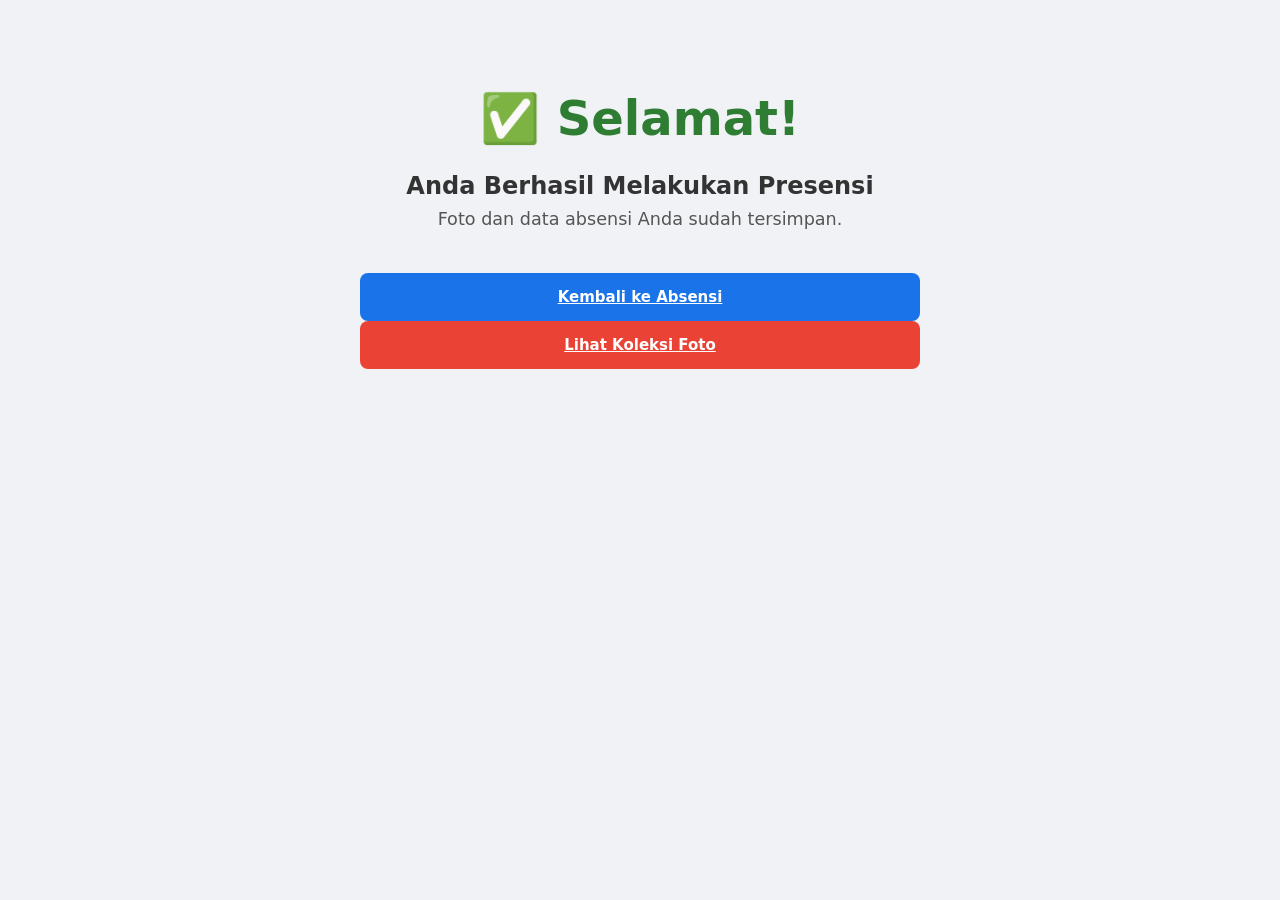
==== selamat.html @ ec9b61e0 "fix: setelah absen sukses redirect ke selamat.html (bukan kolase/index) + buat selamat.html" ====
<!DOCTYPE html>
<html lang="id">
<head>
  <meta charset="UTF-8">
  <meta name="viewport" content="width=device-width, initial-scale=1.0">
  <title>Presensi Berhasil</title>
  <link rel="stylesheet" href="style.css">
</head>
<body>
  <div class="container" style="text-align:center; padding-top: 80px;">
    <h1 style="font-size: 3rem; color: #2e7d32;">✅ Selamat!</h1>
    <h2>Anda Berhasil Melakukan Presensi</h2>
    <p style="font-size: 1.1rem; color: #555;">Foto dan data absensi Anda sudah tersimpan.</p>
    <div style="margin-top: 40px;">
      <a href="index.html" class="btn btn-primary">Kembali ke Absensi</a>
      <a href="kolase.html" class="btn btn-secondary">Lihat Koleksi Foto</a>
    </div>
  </div>
</body>
</html>
---- style.css ----
* {
    margin: 0;
    padding: 0;
    box-sizing: border-box;
}

body {
    font-family: 'Segoe UI', system-ui, sans-serif;
    background: #f0f2f5;
    color: #333;
    line-height: 1.6;
    min-height: 100vh;
}

.container {
    max-width: 600px;
    margin: 0 auto;
    padding: 20px;
}

h1 {
    text-align: center;
    color: #1a73e8;
    margin-bottom: 10px;
}

.subtitle {
    text-align: center;
    color: #5f6368;
    font-size: 0.9em;
    margin-bottom: 20px;
}

.card {
    display: none;
}

.card.active {
    display: block;
}

.card h2 {
    margin-bottom: 20px;
    color: #202124;
}

.form-group {
    margin-bottom: 16px;
}

.form-group label {
    display: block;
    margin-bottom: 6px;
    font-weight: 600;
    font-size: 0.95em;
    color: #5f6368;
}

.form-group input[type="text"],
.form-group input[type="number"] {
    width: 100%;
    padding: 12px 14px;
    border: 1px solid #dadce0;
    border-radius: 8px;
    font-size: 15px;
    transition: border-color 0.2s;
    background: #fff;
}

.form-group input:focus {
    outline: none;
    border-color: #1a73e8;
    box-shadow: 0 0 0 3px rgba(26, 115, 232, 0.1);
}

.photo-upload-area {
    position: relative;
    overflow: hidden;
    border: 2px dashed #dadce0;
    border-radius: 8px;
    padding: 10px;
    cursor: pointer;
    transition: border-color 0.2s;
}

.photo-upload-area:hover {
    border-color: #1a73e8;
}

.photo-upload-area input[type="file"] {
    position: absolute;
    opacity: 0;
    width: 100%;
    height: 100%;
    cursor: pointer;
}

.photo-preview {
    max-width: 100%;
    max-height: 200px;
    object-fit: cover;
    border-radius: 6px;
    display: block;
}

.photo-preview.hidden {
    display: none;
}

.hint {
    font-size: 0.8em;
    color: #9aa0a6;
    margin-top: 6px;
}

.btn {
    display: inline-block;
    width: 100%;
    padding: 12px 20px;
    border: none;
    border-radius: 8px;
    font-size: 15px;
    font-weight: 600;
    cursor: pointer;
    transition: background 0.2s, transform 0.1s;
}

.btn-primary {
    background: #1a73e8;
    color: #fff;
}

.btn-primary:hover {
    background: #1557b0;
}

.btn-primary:active {
    transform: scale(0.98);
}

.btn-secondary {
    background: #ea4335;
    color: #fff;
}

.btn-secondary:hover {
    background: #d33e2c;
}

.btn:disabled {
    opacity: 0.6;
    cursor: not-allowed;
}

#messageArea {
    margin-top: 16px;
    min-height: 24px;
}

.success {
    background: #e6f4ea;
    color: #137333;
    padding: 10px 14px;
    border-radius: 8px;
    font-weight: 500;
}

.error {
    background: #fce8e6;
    color: #c5221f;
    padding: 10px 14px;
    border-radius: 8px;
    font-weight: 500;
}

#collageGrid {
    margin-top: 20px;
    display: grid;
    grid-template-columns: repeat(auto-fill, minmax(150px, 1fr));
    gap: 10px;
}

.photo-item {
    position: relative;
    border-radius: 8px;
    overflow: hidden;
    aspect-ratio: 1;
    background: #eee;
    box-shadow: 0 1px 4px rgba(0, 0, 0, 0.1);
}

.photo-item img {
    width: 100%;
    height: 100%;
    object-fit: cover;
    display: block;
}

.photo-date {
    font-size: 0.75em;
    color: #5f6368;
    text-align: center;
    padding: 4px;
    background: rgba(255, 255, 255, 0.85);
}

#collageMessage {
    margin-top: 16px;
    min-height: 24px;
}

.navbar {
    display: flex;
    justify-content: center;
    gap: 8px;
    margin-bottom: 16px;
}

.navbar .btn {
    width: auto;
    min-width: 160px;
    padding: 10px 18px;
}

@media (max-width: 480px) {
    .navbar .btn {
        min-width: 120px;
        padding: 8px 12px;
    }

    .container {
        padding: 12px;
    }

    h1 {
        font-size: 1.3em;
    }
}
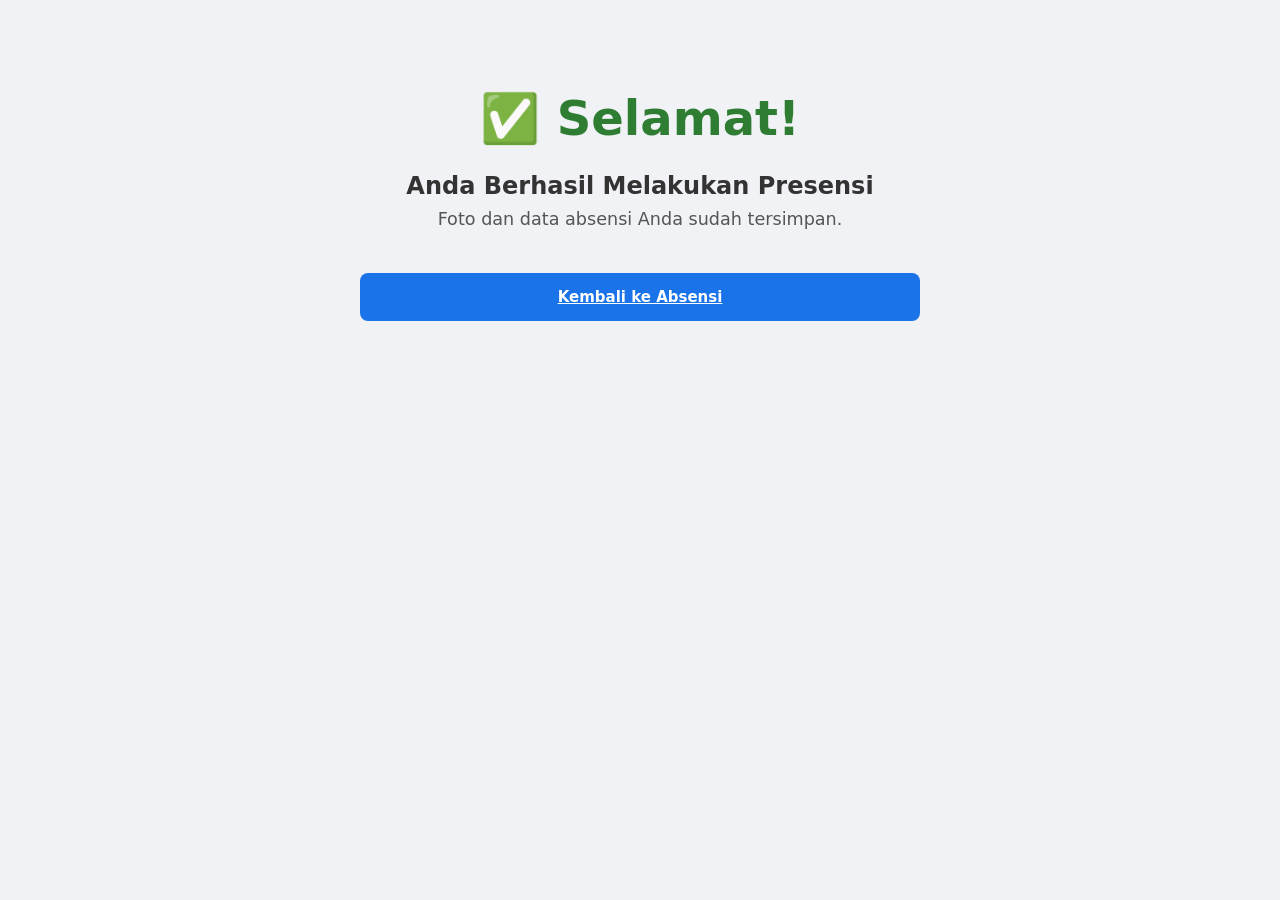
==== commit b0cfbc9a: "Remove link to 'Lihat Koleksi Foto' from selamat.html" ====
--- a/selamat.html
+++ b/selamat.html
@@ -13,7 +13,6 @@
     <p style="font-size: 1.1rem; color: #555;">Foto dan data absensi Anda sudah tersimpan.</p>
     <div style="margin-top: 40px;">
       <a href="index.html" class="btn btn-primary">Kembali ke Absensi</a>
-      <a href="kolase.html" class="btn btn-secondary">Lihat Koleksi Foto</a>
     </div>
   </div>
 </body>
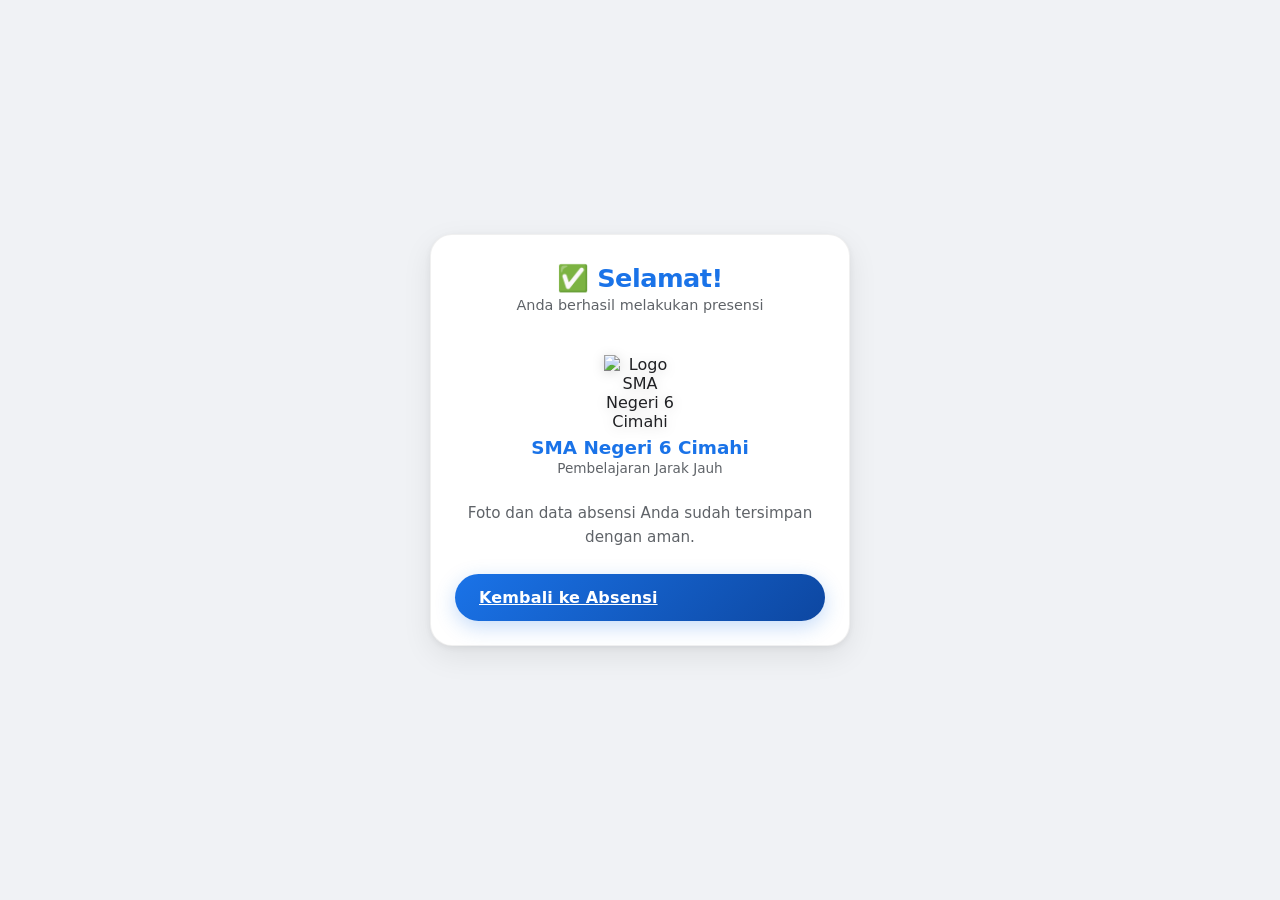
==== commit 634e13a1: "feat: tampilan selamat.html responsif, desain sama dengan index" ====
--- a/selamat.html
+++ b/selamat.html
@@ -7,13 +7,29 @@
   <link rel="stylesheet" href="style.css">
 </head>
 <body>
-  <div class="container" style="text-align:center; padding-top: 80px;">
-    <h1 style="font-size: 3rem; color: #2e7d32;">✅ Selamat!</h1>
-    <h2>Anda Berhasil Melakukan Presensi</h2>
-    <p style="font-size: 1.1rem; color: #555;">Foto dan data absensi Anda sudah tersimpan.</p>
-    <div style="margin-top: 40px;">
+  <main class="hero">
+    <div class="card">
+      <header class="card-header">
+        <h1>✅ Selamat!</h1>
+        <p class="subtitle">Anda berhasil melakukan presensi</p>
+      </header>
+
+      <div class="form-group" style="text-align:center; padding: 12px 0 8px;">
+        <img src="https://upload.wikimedia.org/wikipedia/id/c/c6/Logo_SMA_Negeri_6_CMH.png"
+             alt="Logo SMA Negeri 6 Cimahi"
+             class="logo"
+             width="72" height="72"
+             loading="eager" />
+        <h2 style="font-size:1.15rem; font-weight:700; color:#1a73e8; margin-top:4px;">SMA Negeri 6 Cimahi</h2>
+        <p style="font-size:0.85rem; color:var(--text-secondary); margin-top:2px;">Pembelajaran Jarak Jauh</p>
+      </div>
+
+      <p style="text-align:center; color:var(--text-secondary); font-size:0.95rem; margin: 6px 0 24px; line-height:1.55;">
+        Foto dan data absensi Anda sudah tersimpan dengan aman.
+      </p>
+
       <a href="index.html" class="btn btn-primary">Kembali ke Absensi</a>
     </div>
-  </div>
+  </main>
 </body>
 </html>
--- a/style.css
+++ b/style.css
@@ -1,238 +1,200 @@
-* {
-    margin: 0;
-    padding: 0;
-    box-sizing: border-box;
-}
+/* ============================================
+   Absensi PJJ — Light Clean Responsive
+   ============================================ */
+:root {
+  --surface:   #ffffff;
+  --primary:   #1a73e8;
+  --primary-deep: #0d47a1;
+  --primary-soft: rgba(26, 115, 232, 0.12);
+  --text:      #202124;
+  --text-secondary: #5f6368;
+  --bg:        #f0f2f5;
+  --shadow-card: 0 10px 30px rgba(0,0,0,0.08), 0 2px 6px rgba(0,0,0,0.06);
+  --shadow-btn:  0 6px 20px rgba(26,115,232,0.25);
+  --radius: 22px;
+  --radius-sm: 14px;
+  --font: 'Segoe UI', system-ui, -apple-system, sans-serif;
+}
+
+* { margin: 0; padding: 0; box-sizing: border-box; }
+
+html { scroll-behavior: smooth; }
 
 body {
-    font-family: 'Segoe UI', system-ui, sans-serif;
-    background: #f0f2f5;
-    color: #333;
-    line-height: 1.6;
-    min-height: 100vh;
-}
-
-.container {
-    max-width: 600px;
-    margin: 0 auto;
-    padding: 20px;
-}
-
-h1 {
-    text-align: center;
-    color: #1a73e8;
-    margin-bottom: 10px;
+  font-family: var(--font);
+  min-height: 100vh;
+  display: flex;
+  align-items: center;
+  justify-content: center;
+  padding: 20px 16px 40px;
+  background: var(--bg);
+  color: var(--text);
+  -webkit-font-smoothing: antialiased;
+}
+
+.hero {
+  width: 100%;
+  max-width: 420px;
+  position: relative;
+  z-index: 1;
+}
+
+.card {
+  background: var(--surface);
+  border: 1px solid rgba(0,0,0,0.06);
+  border-radius: var(--radius);
+  box-shadow: var(--shadow-card);
+  padding: 28px 24px 24px;
+  animation: fadeUp 0.55s ease-out;
+}
+
+@keyframes fadeUp {
+  from { opacity: 0; transform: translateY(20px) scale(0.98); }
+  to   { opacity: 1; transform: translateY(0) scale(1); }
+}
+
+/* ---- Header / Logo ---- */
+.card-header {
+  text-align: center;
+  padding-bottom: 8px;
+}
+
+.logo {
+  width: 72px; height: 72px;
+  object-fit: contain;
+  display: block;
+  margin: 0 auto 10px;
+  filter: drop-shadow(0 2px 6px rgba(0,0,0,0.15));
+}
+
+.card-header h1 {
+  font-size: 1.6rem;
+  font-weight: 800;
+  letter-spacing: -0.02em;
+  color: #1a73e8;
+  margin-bottom: 4px;
+  text-align: center;
 }
 
 .subtitle {
-    text-align: center;
-    color: #5f6368;
-    font-size: 0.9em;
-    margin-bottom: 20px;
-}
-
-.card {
-    display: none;
-}
-
-.card.active {
-    display: block;
-}
-
-.card h2 {
-    margin-bottom: 20px;
-    color: #202124;
-}
-
-.form-group {
-    margin-bottom: 16px;
-}
+  font-size: 0.9rem;
+  color: var(--text-secondary);
+  text-align: center;
+  font-weight: 500;
+  margin-bottom: 22px;
+}
+
+/* ---- Form ---- */
+.form-group { margin-bottom: 18px; }
 
 .form-group label {
-    display: block;
-    margin-bottom: 6px;
-    font-weight: 600;
-    font-size: 0.95em;
-    color: #5f6368;
-}
-
-.form-group input[type="text"],
-.form-group input[type="number"] {
-    width: 100%;
-    padding: 12px 14px;
-    border: 1px solid #dadce0;
-    border-radius: 8px;
-    font-size: 15px;
-    transition: border-color 0.2s;
-    background: #fff;
-}
-
-.form-group input:focus {
-    outline: none;
-    border-color: #1a73e8;
-    box-shadow: 0 0 0 3px rgba(26, 115, 232, 0.1);
-}
-
+  display: block;
+  margin-bottom: 6px;
+  font-weight: 700;
+  font-size: 0.82rem;
+  color: var(--text-secondary);
+  letter-spacing: 0.02em;
+}
+
+.form-group input[type="text"] {
+  width: 100%;
+  padding: 14px 16px;
+  border: 1.5px solid #dfe1e5;
+  border-radius: var(--radius-sm);
+  font-size: 1rem;
+  font-family: var(--font);
+  color: var(--text);
+  background: #fff;
+  outline: none;
+  transition: border-color .2s ease, box-shadow .2s ease;
+}
+
+.form-group input[type="text"]:focus {
+  border-color: var(--primary);
+  box-shadow: 0 0 0 3px var(--primary-soft);
+}
+
+/* ---- Photo upload ---- */
 .photo-upload-area {
-    position: relative;
-    overflow: hidden;
-    border: 2px dashed #dadce0;
-    border-radius: 8px;
-    padding: 10px;
-    cursor: pointer;
-    transition: border-color 0.2s;
+  border: 2px dashed #cfd8dc;
+  border-radius: var(--radius-sm);
+  padding: 22px 14px;
+  text-align: center;
+  transition: border-color .22s, background .22s;
+  background: #fafafa;
 }
 
 .photo-upload-area:hover {
-    border-color: #1a73e8;
+  border-color: var(--primary);
+  background: #f5f8ff;
 }
 
 .photo-upload-area input[type="file"] {
-    position: absolute;
-    opacity: 0;
-    width: 100%;
-    height: 100%;
-    cursor: pointer;
+  display: block;
+  width: 100%;
+  font-family: var(--font);
+  font-size: 0.92rem;
+  color: var(--text-secondary);
+  cursor: pointer;
 }
 
 .photo-preview {
-    max-width: 100%;
-    max-height: 200px;
-    object-fit: cover;
-    border-radius: 6px;
-    display: block;
-}
-
-.photo-preview.hidden {
-    display: none;
-}
+  max-width: 100%;
+  max-height: 220px;
+  margin-top: 10px;
+  border-radius: var(--radius-sm);
+  object-fit: cover;
+  box-shadow: 0 4px 12px rgba(0,0,0,0.08);
+}
+
+.hidden { display: none !important; }
 
 .hint {
-    font-size: 0.8em;
-    color: #9aa0a6;
-    margin-top: 6px;
-}
-
+  margin-top: 8px;
+  font-size: 0.82rem;
+  color: var(--text-secondary);
+  font-weight: 500;
+}
+
+/* ---- Button ---- */
 .btn {
-    display: inline-block;
-    width: 100%;
-    padding: 12px 20px;
-    border: none;
-    border-radius: 8px;
-    font-size: 15px;
-    font-weight: 600;
-    cursor: pointer;
-    transition: background 0.2s, transform 0.1s;
-}
-
-.btn-primary {
-    background: #1a73e8;
-    color: #fff;
-}
-
-.btn-primary:hover {
-    background: #1557b0;
-}
-
-.btn-primary:active {
-    transform: scale(0.98);
-}
-
-.btn-secondary {
-    background: #ea4335;
-    color: #fff;
-}
-
-.btn-secondary:hover {
-    background: #d33e2c;
-}
-
-.btn:disabled {
-    opacity: 0.6;
-    cursor: not-allowed;
-}
-
+  display: inline-block;
+  width: 100%;
+  padding: 14px 24px;
+  border-radius: 50px;
+  font-size: 1rem;
+  font-weight: 700;
+  border: none;
+  cursor: pointer;
+  transition: transform .12s ease, box-shadow .2s ease;
+  letter-spacing: 0.01em;
+  user-select: none;
+  background: linear-gradient(135deg, var(--primary), var(--primary-deep));
+  color: #fff;
+  box-shadow: var(--shadow-btn);
+}
+
+.btn:hover {
+  transform: translateY(-2px);
+  box-shadow: 0 8px 24px rgba(26,115,232,0.3);
+}
+
+.btn:active { transform: translateY(0); }
+
+/* ---- Message ---- */
 #messageArea {
-    margin-top: 16px;
-    min-height: 24px;
-}
-
-.success {
-    background: #e6f4ea;
-    color: #137333;
-    padding: 10px 14px;
-    border-radius: 8px;
-    font-weight: 500;
-}
-
-.error {
-    background: #fce8e6;
-    color: #c5221f;
-    padding: 10px 14px;
-    border-radius: 8px;
-    font-weight: 500;
-}
-
-#collageGrid {
-    margin-top: 20px;
-    display: grid;
-    grid-template-columns: repeat(auto-fill, minmax(150px, 1fr));
-    gap: 10px;
-}
-
-.photo-item {
-    position: relative;
-    border-radius: 8px;
-    overflow: hidden;
-    aspect-ratio: 1;
-    background: #eee;
-    box-shadow: 0 1px 4px rgba(0, 0, 0, 0.1);
-}
-
-.photo-item img {
-    width: 100%;
-    height: 100%;
-    object-fit: cover;
-    display: block;
-}
-
-.photo-date {
-    font-size: 0.75em;
-    color: #5f6368;
-    text-align: center;
-    padding: 4px;
-    background: rgba(255, 255, 255, 0.85);
-}
-
-#collageMessage {
-    margin-top: 16px;
-    min-height: 24px;
-}
-
-.navbar {
-    display: flex;
-    justify-content: center;
-    gap: 8px;
-    margin-bottom: 16px;
-}
-
-.navbar .btn {
-    width: auto;
-    min-width: 160px;
-    padding: 10px 18px;
-}
-
+  margin-top: 16px;
+  min-height: 28px;
+  font-size: 0.92rem;
+  font-weight: 600;
+  text-align: center;
+}
+
+#messageArea .success  { color: #2e7d32; }
+#messageArea .error    { color: #c62828; }
+
+/* ---- Responsive ---- */
 @media (max-width: 480px) {
-    .navbar .btn {
-        min-width: 120px;
-        padding: 8px 12px;
-    }
-
-    .container {
-        padding: 12px;
-    }
-
-    h1 {
-        font-size: 1.3em;
-    }
-}
+  body { padding: 14px 12px 36px; }
+  .card { padding: 22px 18px 20px; border-radius: 20px; }
+}
